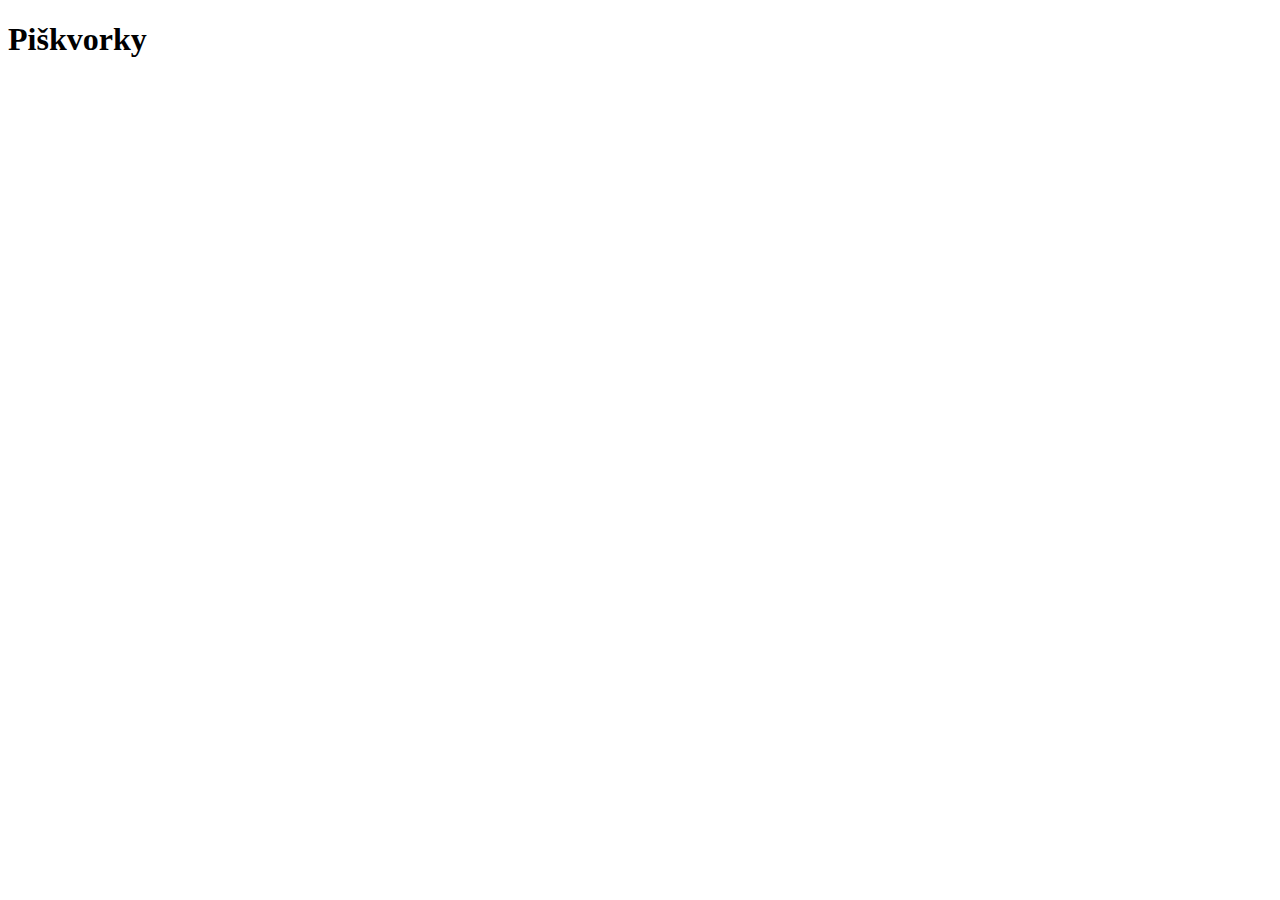
==== index.html @ 890d43d0 "Základní html" ====
<!DOCTYPE html>
<html lang="en">
<head>
  <meta charset="UTF-8">
  <meta http-equiv="X-UA-Compatible" content="IE=edge">
  <meta name="viewport" content="width=device-width, initial-scale=1.0">
  <title>Piškvorky</title>
</head>
<body>
  <h1>Piškvorky</h1>
</body>
</html>
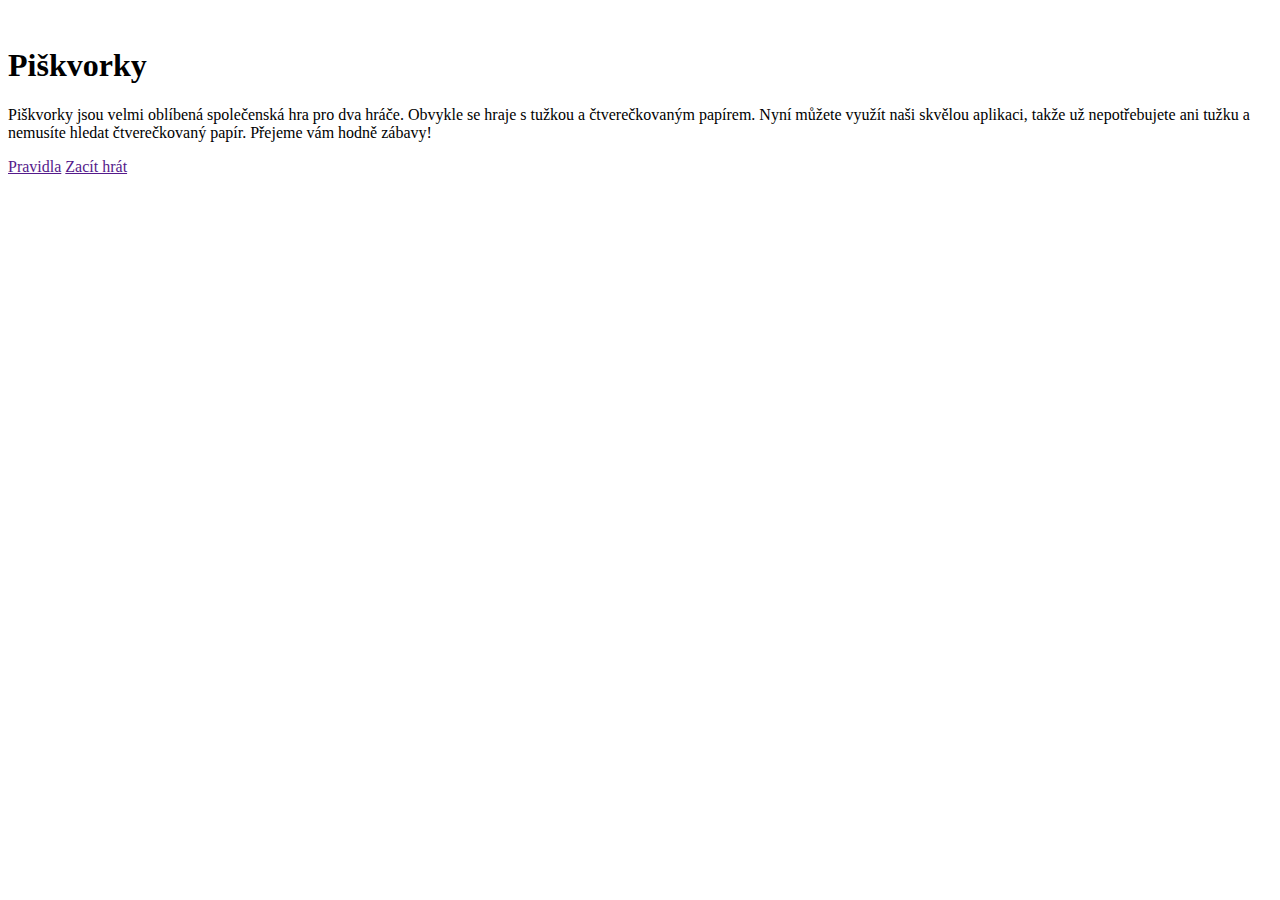
==== commit d4ace190: "Vyplňování html" ====
--- a/index.html
+++ b/index.html
@@ -1,12 +1,17 @@
 <!DOCTYPE html>
 <html lang="en">
-<head>
-  <meta charset="UTF-8">
-  <meta http-equiv="X-UA-Compatible" content="IE=edge">
-  <meta name="viewport" content="width=device-width, initial-scale=1.0">
-  <title>Piškvorky</title>
-</head>
-<body>
-  <h1>Piškvorky</h1>
-</body>
+  <head>
+    <meta charset="UTF-8" />
+    <meta http-equiv="X-UA-Compatible" content="IE=edge" />
+    <meta name="viewport" content="width=device-width, initial-scale=1.0" />
+    <title>Piškvorky</title>
+    <link rel="stylesheet" href="style.css" />
+  </head>
+  <body>
+    <img src="uvodni.jpg" alt="">
+    <h1>Piškvorky</h1>
+    <p>Piškvorky jsou velmi oblíbená společenská hra pro dva hráče. Obvykle se hraje s tužkou a čtverečkovaným papírem. Nyní můžete využít naši skvělou aplikaci, takže už nepotřebujete ani tužku a nemusíte hledat čtverečkovaný papír. Přejeme vám hodně zábavy!</p>
+    <a href="">Pravidla</a>
+    <a href="">Zacít hrát</a>
+  </body>
 </html>
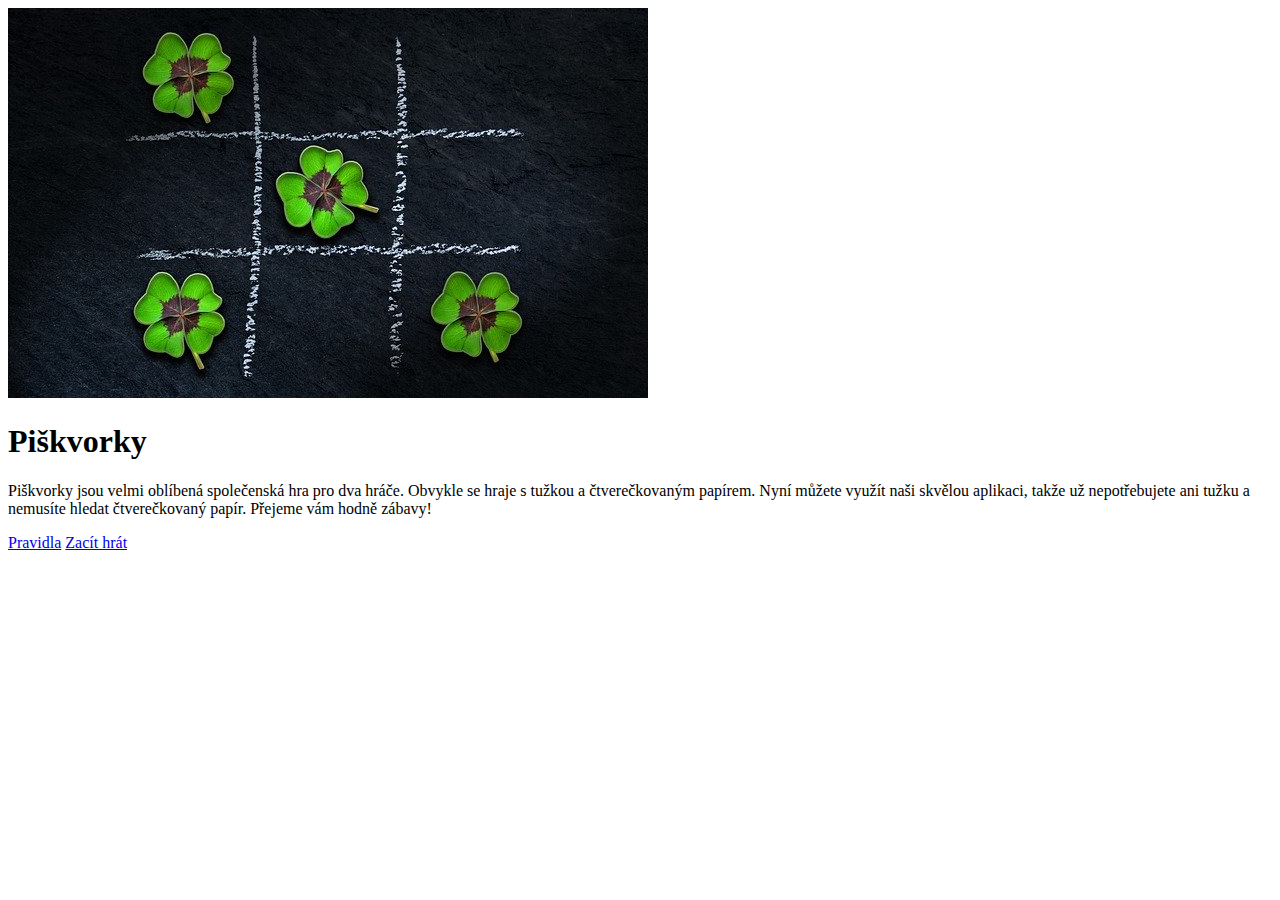
==== commit c8429580: "Nastavení atributů tlačítek" ====
--- a/index.html
+++ b/index.html
@@ -11,7 +11,7 @@
     <img src="uvodni.jpg" alt="">
     <h1>Piškvorky</h1>
     <p>Piškvorky jsou velmi oblíbená společenská hra pro dva hráče. Obvykle se hraje s tužkou a čtverečkovaným papírem. Nyní můžete využít naši skvělou aplikaci, takže už nepotřebujete ani tužku a nemusíte hledat čtverečkovaný papír. Přejeme vám hodně zábavy!</p>
-    <a href="">Pravidla</a>
-    <a href="">Zacít hrát</a>
+    <a href="https://czechitas-podklady.cz/Piskvorky-pravidla/">Pravidla</a>
+    <a href="index.html"">Zacít hrát</a>
   </body>
 </html>
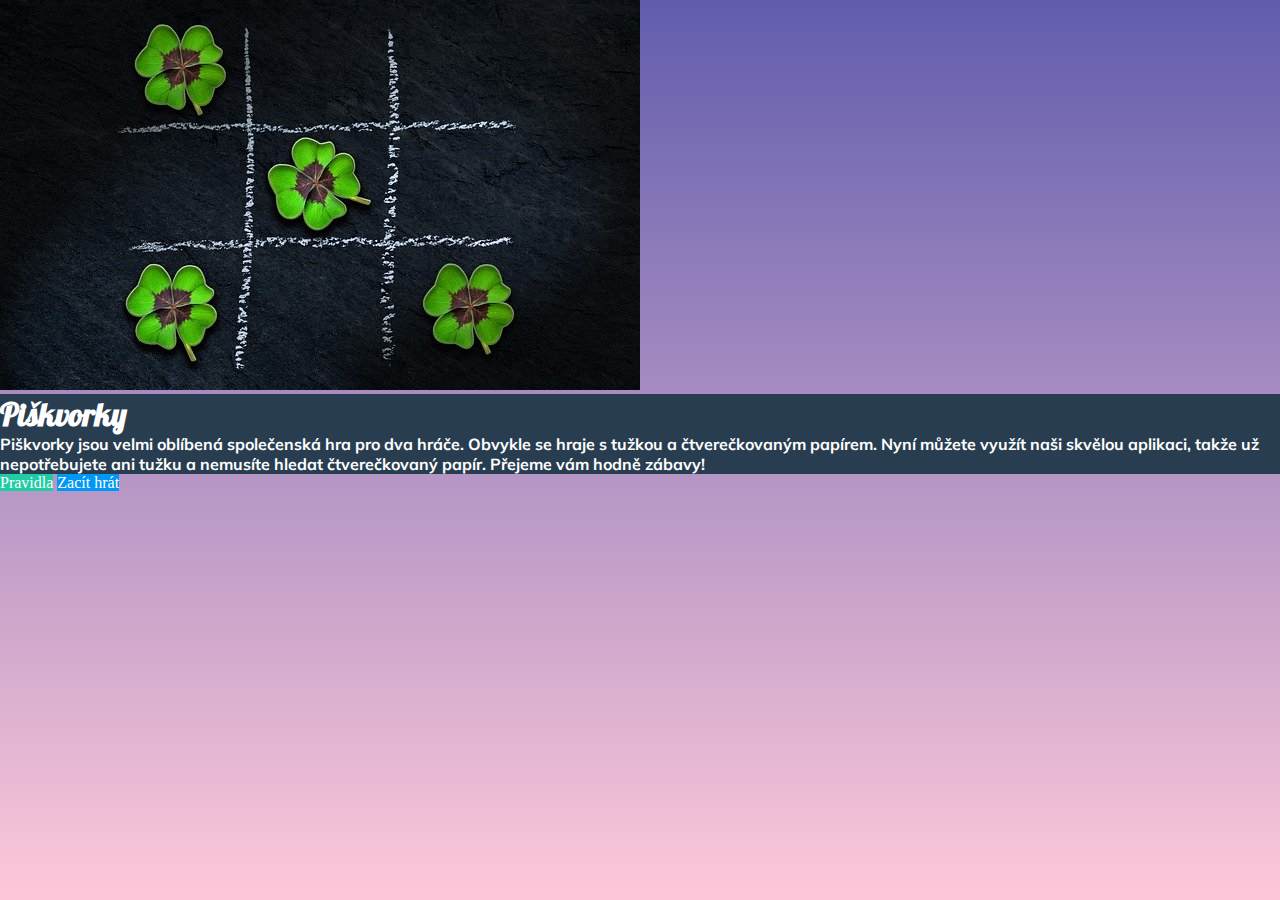
==== commit fa8a1605: "Upravování html (font, div s třídou main, atd), vyplňování css (font, bacbackground, atd)" ====
--- a/index.html
+++ b/index.html
@@ -5,13 +5,18 @@
     <meta http-equiv="X-UA-Compatible" content="IE=edge" />
     <meta name="viewport" content="width=device-width, initial-scale=1.0" />
     <title>Piškvorky</title>
+    <link rel="preconnect" href="https://fonts.googleapis.com">
+    <link rel="preconnect" href="https://fonts.gstatic.com" crossorigin>
+    <link href="https://fonts.googleapis.com/css2?family=Lobster&family=Mulish:wght@200&display=swap" rel="stylesheet">
     <link rel="stylesheet" href="style.css" />
   </head>
   <body>
     <img src="uvodni.jpg" alt="">
-    <h1>Piškvorky</h1>
-    <p>Piškvorky jsou velmi oblíbená společenská hra pro dva hráče. Obvykle se hraje s tužkou a čtverečkovaným papírem. Nyní můžete využít naši skvělou aplikaci, takže už nepotřebujete ani tužku a nemusíte hledat čtverečkovaný papír. Přejeme vám hodně zábavy!</p>
+    <div class="main">
+      <h1>Piškvorky</h1>
+      <p>Piškvorky jsou velmi oblíbená společenská hra pro dva hráče. Obvykle se hraje s tužkou a čtverečkovaným papírem. Nyní můžete využít naši skvělou aplikaci, takže už nepotřebujete ani tužku a nemusíte hledat čtverečkovaný papír. Přejeme vám hodně zábavy!</p>
+    </div>
     <a href="https://czechitas-podklady.cz/Piskvorky-pravidla/">Pravidla</a>
-    <a href="index.html"">Zacít hrát</a>
+    <a href="index.html">Zacít hrát</a>
   </body>
 </html>
--- a/style.css
+++ b/style.css
@@ -0,0 +1,36 @@
+* {
+  margin: 0;
+  padding: 0;
+  box-sizing: border-box;
+  color: #ffffff;
+}
+
+body {
+  background: linear-gradient(to bottom, #615dad, #ffc8da);
+  background-attachment: fixed;
+}
+
+.main {
+  background-color: #283e50;
+}
+
+h1 {
+  font-family: 'Lobster', cursive;
+}
+
+p {
+  font-family: 'Mulish', sans-serif;
+  font-weight: bold;
+}
+
+a {
+  text-decoration: none;
+}
+
+a[href="https://czechitas-podklady.cz/Piskvorky-pravidla/"] {
+  background-color: #1fcca4;
+}
+
+a[href="index.html"] {
+  background-color: #0197f6;
+}
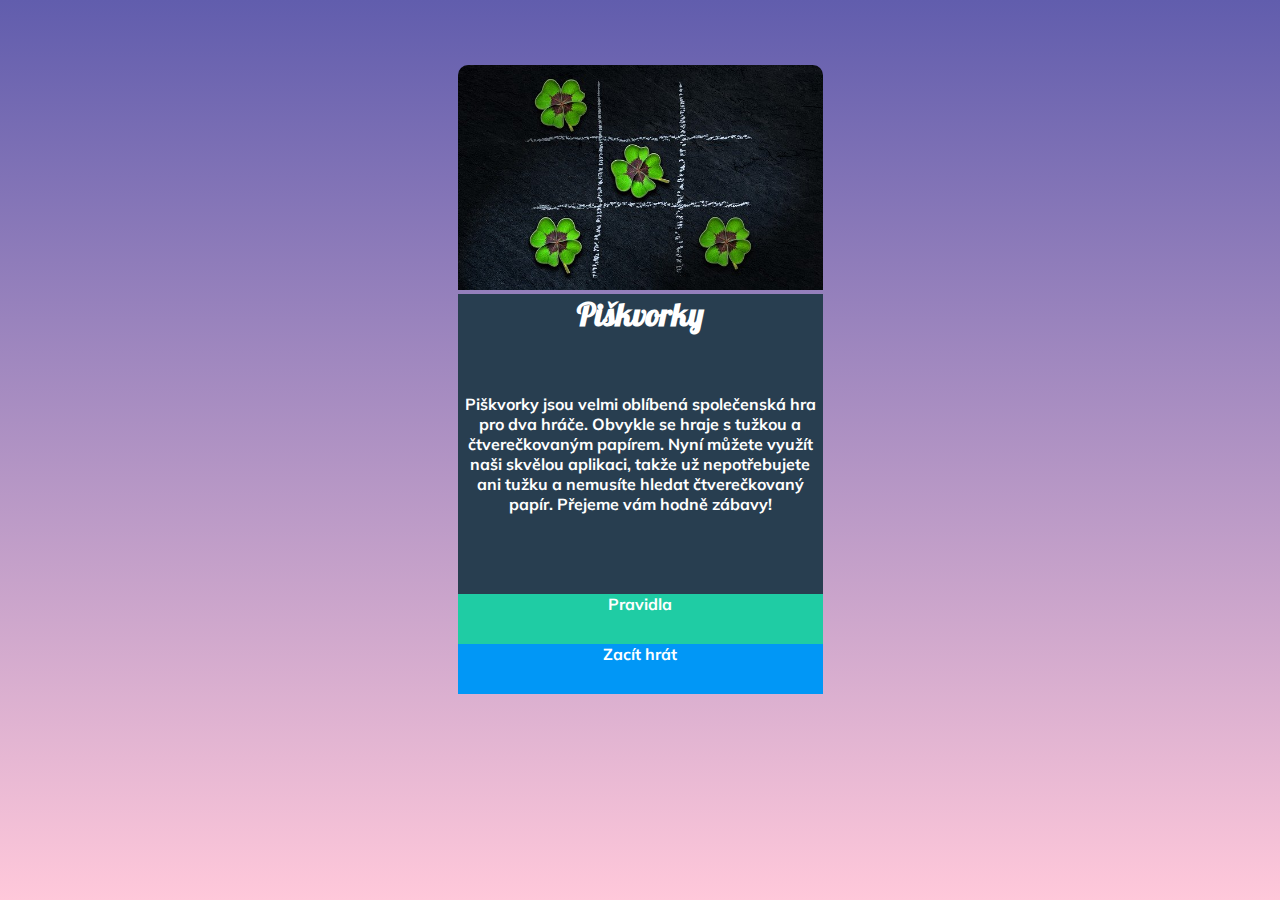
==== commit 628f147f: "Upravování html a css(generál div, velikosti prvků)" ====
--- a/index.html
+++ b/index.html
@@ -11,12 +11,14 @@
     <link rel="stylesheet" href="style.css" />
   </head>
   <body>
-    <img src="uvodni.jpg" alt="">
-    <div class="main">
-      <h1>Piškvorky</h1>
-      <p>Piškvorky jsou velmi oblíbená společenská hra pro dva hráče. Obvykle se hraje s tužkou a čtverečkovaným papírem. Nyní můžete využít naši skvělou aplikaci, takže už nepotřebujete ani tužku a nemusíte hledat čtverečkovaný papír. Přejeme vám hodně zábavy!</p>
+    <div class="kontejner">
+      <img src="uvodni.jpg" alt="">
+      <div class="main">
+        <h1>Piškvorky</h1>
+        <p>Piškvorky jsou velmi oblíbená společenská hra pro dva hráče. Obvykle se hraje s tužkou a čtverečkovaným papírem. Nyní můžete využít naši skvělou aplikaci, takže už nepotřebujete ani tužku a nemusíte hledat čtverečkovaný papír. Přejeme vám hodně zábavy!</p>
+      </div>
+      <a href="https://czechitas-podklady.cz/Piskvorky-pravidla/">Pravidla</a>
+      <a href="index.html">Zacít hrát</a>
     </div>
-    <a href="https://czechitas-podklady.cz/Piskvorky-pravidla/">Pravidla</a>
-    <a href="index.html">Zacít hrát</a>
   </body>
 </html>
--- a/style.css
+++ b/style.css
@@ -10,21 +10,50 @@
   background-attachment: fixed;
 }
 
+.kontejner {
+  margin: 65px auto 0;
+  height: 620px;
+  width: 365px;
+
+}
+
+img {
+  height: 225px;
+  width: 365px;
+  border-top-left-radius: 10px;
+  border-top-right-radius: 10px;
+}
+
 .main {
   background-color: #283e50;
+  height: 300px;
+  width: 365px;
 }
 
 h1 {
   font-family: 'Lobster', cursive;
+  text-align: center;
+  height: 100px;
+  width: 365px;
 }
 
 p {
   font-family: 'Mulish', sans-serif;
   font-weight: bold;
+  text-align: center;
+  height: 200px;
+  width: 365px;
 }
 
 a {
   text-decoration: none;
+  display: inline-block;
+  height: 50px;
+  width: 365px;
+  font-family: 'Mulish', sans-serif;
+  font-weight: bold;
+  text-align: center;
+  /* border: 1px solid black; */
 }
 
 a[href="https://czechitas-podklady.cz/Piskvorky-pravidla/"] {
@@ -34,3 +63,5 @@
 a[href="index.html"] {
   background-color: #0197f6;
 }
+
+
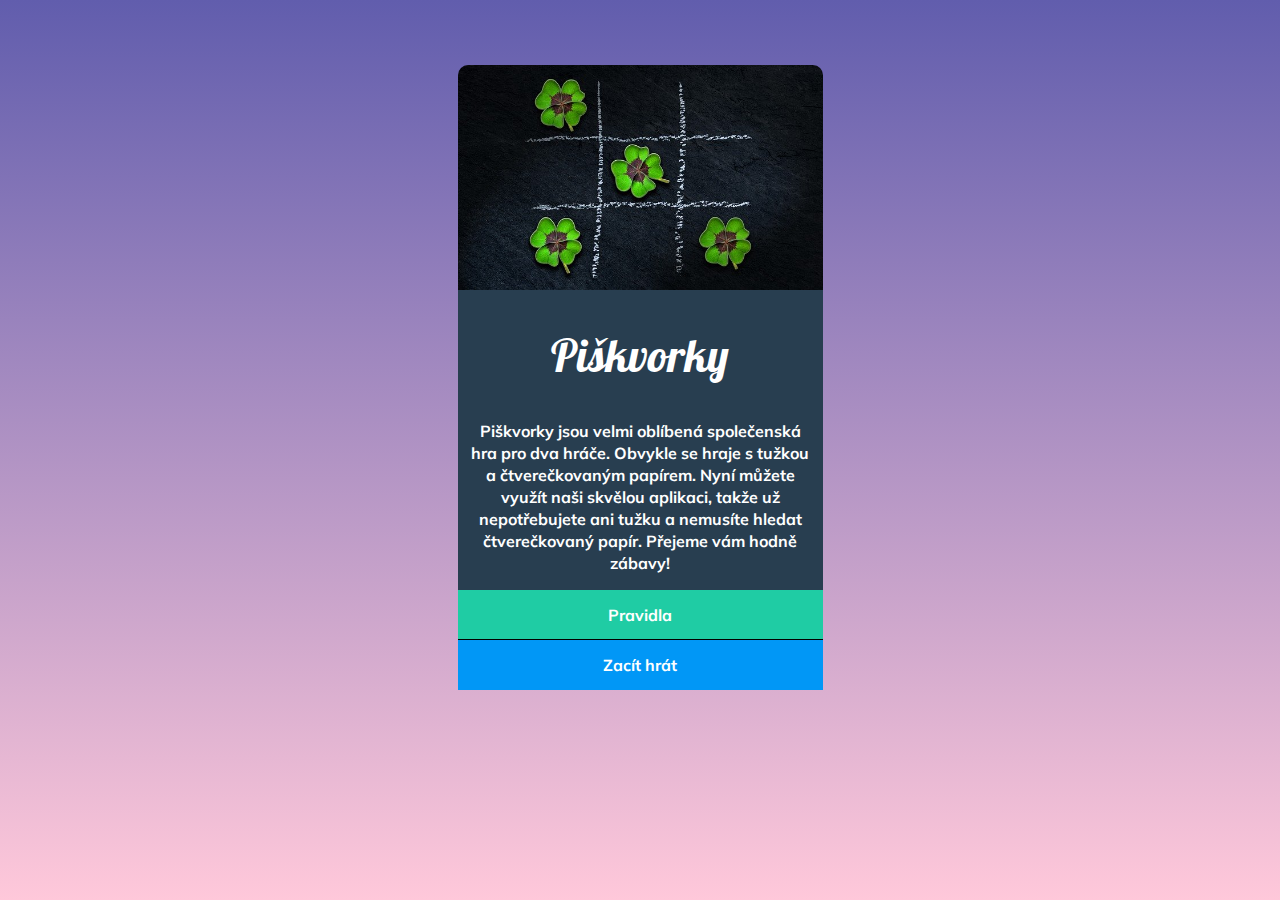
==== commit 142958f6: "Výplň a stylizace herní stránky" ====
--- a/index.html
+++ b/index.html
@@ -5,20 +5,28 @@
     <meta http-equiv="X-UA-Compatible" content="IE=edge" />
     <meta name="viewport" content="width=device-width, initial-scale=1.0" />
     <title>Piškvorky</title>
-    <link rel="preconnect" href="https://fonts.googleapis.com">
-    <link rel="preconnect" href="https://fonts.gstatic.com" crossorigin>
-    <link href="https://fonts.googleapis.com/css2?family=Lobster&family=Mulish:wght@200&display=swap" rel="stylesheet">
+    <link rel="preconnect" href="https://fonts.googleapis.com" />
+    <link rel="preconnect" href="https://fonts.gstatic.com" crossorigin />
+    <link
+      href="https://fonts.googleapis.com/css2?family=Lobster&family=Mulish:wght@200&display=swap"
+      rel="stylesheet"
+    />
     <link rel="stylesheet" href="style.css" />
   </head>
   <body>
     <div class="kontejner">
-      <img src="uvodni.jpg" alt="">
+      <img src="uvodni.jpg" alt="" />
       <div class="main">
         <h1>Piškvorky</h1>
-        <p>Piškvorky jsou velmi oblíbená společenská hra pro dva hráče. Obvykle se hraje s tužkou a čtverečkovaným papírem. Nyní můžete využít naši skvělou aplikaci, takže už nepotřebujete ani tužku a nemusíte hledat čtverečkovaný papír. Přejeme vám hodně zábavy!</p>
+        <p>
+          Piškvorky jsou velmi oblíbená společenská hra pro dva hráče. Obvykle
+          se hraje s tužkou a čtverečkovaným papírem. Nyní můžete využít naši
+          skvělou aplikaci, takže už nepotřebujete ani tužku a nemusíte hledat
+          čtverečkovaný papír. Přejeme vám hodně zábavy!
+        </p>
       </div>
       <a href="https://czechitas-podklady.cz/Piskvorky-pravidla/">Pravidla</a>
-      <a href="index.html">Zacít hrát</a>
+      <a href="hra.html">Zacít hrát</a>
     </div>
   </body>
 </html>
--- a/style.css
+++ b/style.css
@@ -14,7 +14,6 @@
   margin: 65px auto 0;
   height: 620px;
   width: 365px;
-
 }
 
 img {
@@ -22,6 +21,7 @@
   width: 365px;
   border-top-left-radius: 10px;
   border-top-right-radius: 10px;
+  display: block;
 }
 
 .main {
@@ -30,19 +30,31 @@
   width: 365px;
 }
 
+.main-hra {
+  max-width: 80vmin
+}
+
 h1 {
   font-family: 'Lobster', cursive;
+  font-size: 45px;
+  font-weight: lighter;
+  line-height: 50px;
   text-align: center;
   height: 100px;
   width: 365px;
+  margin: 0;
+  padding-top: 40px;
 }
 
 p {
   font-family: 'Mulish', sans-serif;
+  font-size: 16px;
   font-weight: bold;
+  line-height: 22px;
   text-align: center;
   height: 200px;
   width: 365px;
+  padding: 30px 12px;
 }
 
 a {
@@ -51,17 +63,52 @@
   height: 50px;
   width: 365px;
   font-family: 'Mulish', sans-serif;
+  font-size: 16px;
   font-weight: bold;
   text-align: center;
-  /* border: 1px solid black; */
+  padding-top: 15px;
+  padding-bottom: 15px;
 }
 
 a[href="https://czechitas-podklady.cz/Piskvorky-pravidla/"] {
   background-color: #1fcca4;
+  border-bottom: 1px solid black;
 }
 
-a[href="index.html"] {
+a[href="https://czechitas-podklady.cz/Piskvorky-pravidla/"]:hover {
+  background-color: #1cbb96;
+}
+
+a[href="hra.html"] {
   background-color: #0197f6;
 }
 
+a[href="hra.html"]:hover {
+  background-color: #0090e9;
+}
 
+.panel {
+  display: flex;
+}
+
+.grid-container {
+  display: grid;
+  grid-template-columns: auto auto auto auto auto auto auto auto auto auto;
+
+  padding: 0;
+}
+
+.grid-item {
+  width: 100%;
+  height: 100%;
+  border: 1px solid black;
+  padding: 20px;
+  cursor: pointer;
+  background-color: transparent;
+}
+
+.grid-item:hover,
+.grid-item:focus {
+  background-color: #ffc8da;
+  opacity: .2;
+}
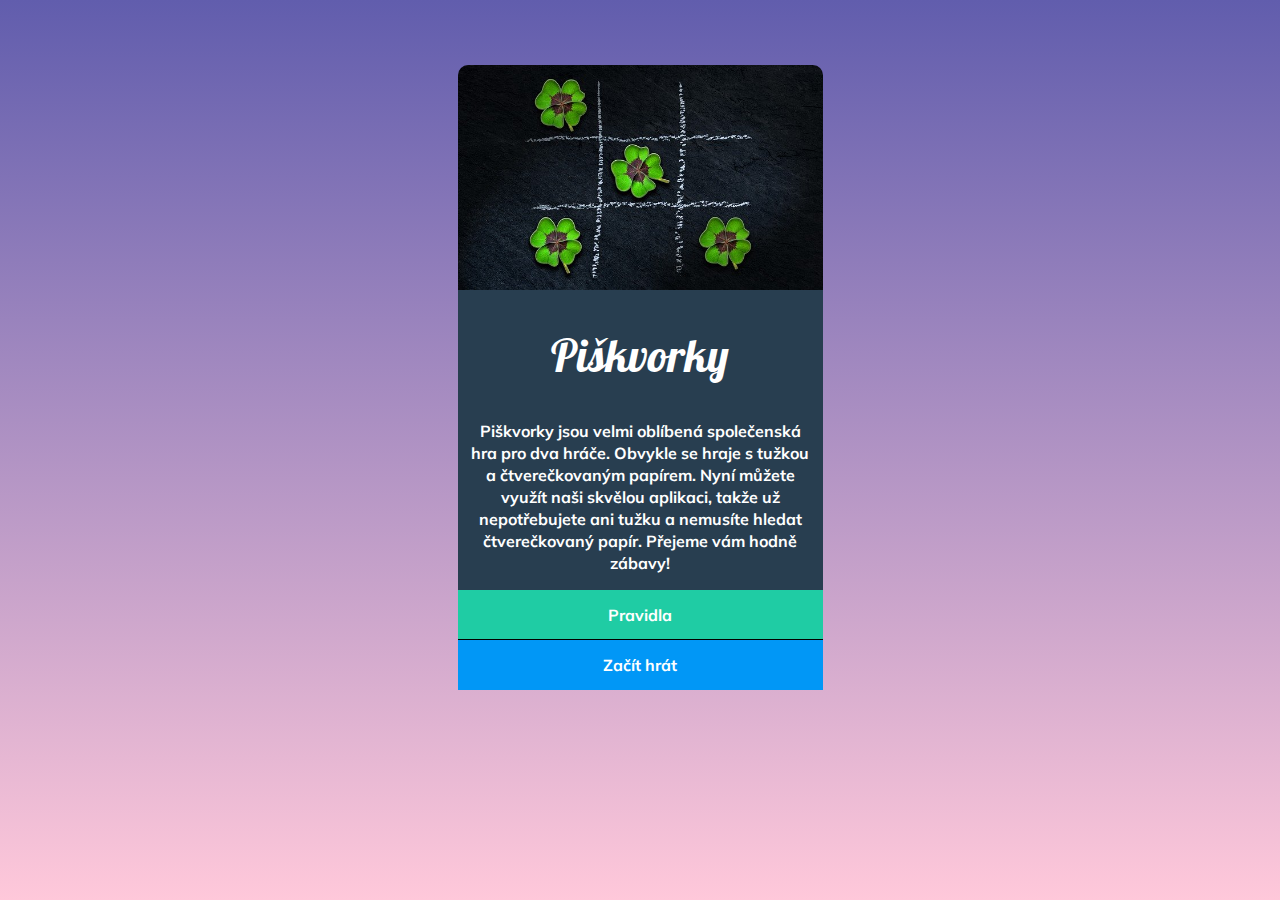
==== commit 2eeb59e6: "Zlepšení celkového vzhledu herní stránky" ====
--- a/index.html
+++ b/index.html
@@ -15,7 +15,7 @@
   </head>
   <body>
     <div class="kontejner">
-      <img src="uvodni.jpg" alt="" />
+      <img src="uvodni.jpg" class="main-img" alt="" />
       <div class="main">
         <h1>Piškvorky</h1>
         <p>
@@ -25,8 +25,10 @@
           čtverečkovaný papír. Přejeme vám hodně zábavy!
         </p>
       </div>
-      <a href="https://czechitas-podklady.cz/Piskvorky-pravidla/">Pravidla</a>
-      <a href="hra.html">Zacít hrát</a>
+      <div>
+        <a href="https://czechitas-podklady.cz/Piskvorky-pravidla/">Pravidla</a>
+        <a href="hra.html">Začít hrát</a>
+      </div>
     </div>
   </body>
 </html>
--- a/style.css
+++ b/style.css
@@ -16,7 +16,7 @@
   width: 365px;
 }
 
-img {
+img.main-img {
   height: 225px;
   width: 365px;
   border-top-left-radius: 10px;
@@ -31,7 +31,8 @@
 }
 
 .main-hra {
-  max-width: 80vmin
+  max-width: 80vmin;
+  margin: 0 auto;
 }
 
 h1 {
@@ -44,6 +45,10 @@
   width: 365px;
   margin: 0;
   padding-top: 40px;
+}
+
+.main-name {
+  margin: 0 auto;
 }
 
 p {
@@ -89,13 +94,58 @@
 
 .panel {
   display: flex;
+  justify-content: space-between;
+}
+
+.player {
+  display: flex;
+  align-items: center;
+  text-transform: uppercase;
+}
+
+.circle {
+  height: 20px;
+  width: 20px;
+  border-radius: 60%;
+  border: 3px solid white;
+  display: inline-block;
+  align-self: center;
+  margin-left: 0.5rem;
+}
+
+.img.home,
+.img.restart,
+.buttons-hra-home,
+.buttons-hra-restart {
+  width: 30px;
+  height: 30px;
+  border-radius: 5px;
+  padding: 3px;
+  display: inline-block;
+}
+
+.buttons-hra-home {
+  background-color: #1fcca4;
+}
+
+.home:hover,
+.home:focus {
+  background-color: #1cbb96;
+}
+
+.buttons-hra-restart {
+  background-color: #0197f6;
+}
+
+.restart:hover,
+.restart:focus {
+  background-color: #0090e9;
 }
 
 .grid-container {
   display: grid;
-  grid-template-columns: auto auto auto auto auto auto auto auto auto auto;
-
-  padding: 0;
+  grid-template-columns: repeat(10, auto);
+  padding-top: 20px;
 }
 
 .grid-item {
@@ -105,6 +155,7 @@
   padding: 20px;
   cursor: pointer;
   background-color: transparent;
+  aspect-ratio: 1/1;
 }
 
 .grid-item:hover,
